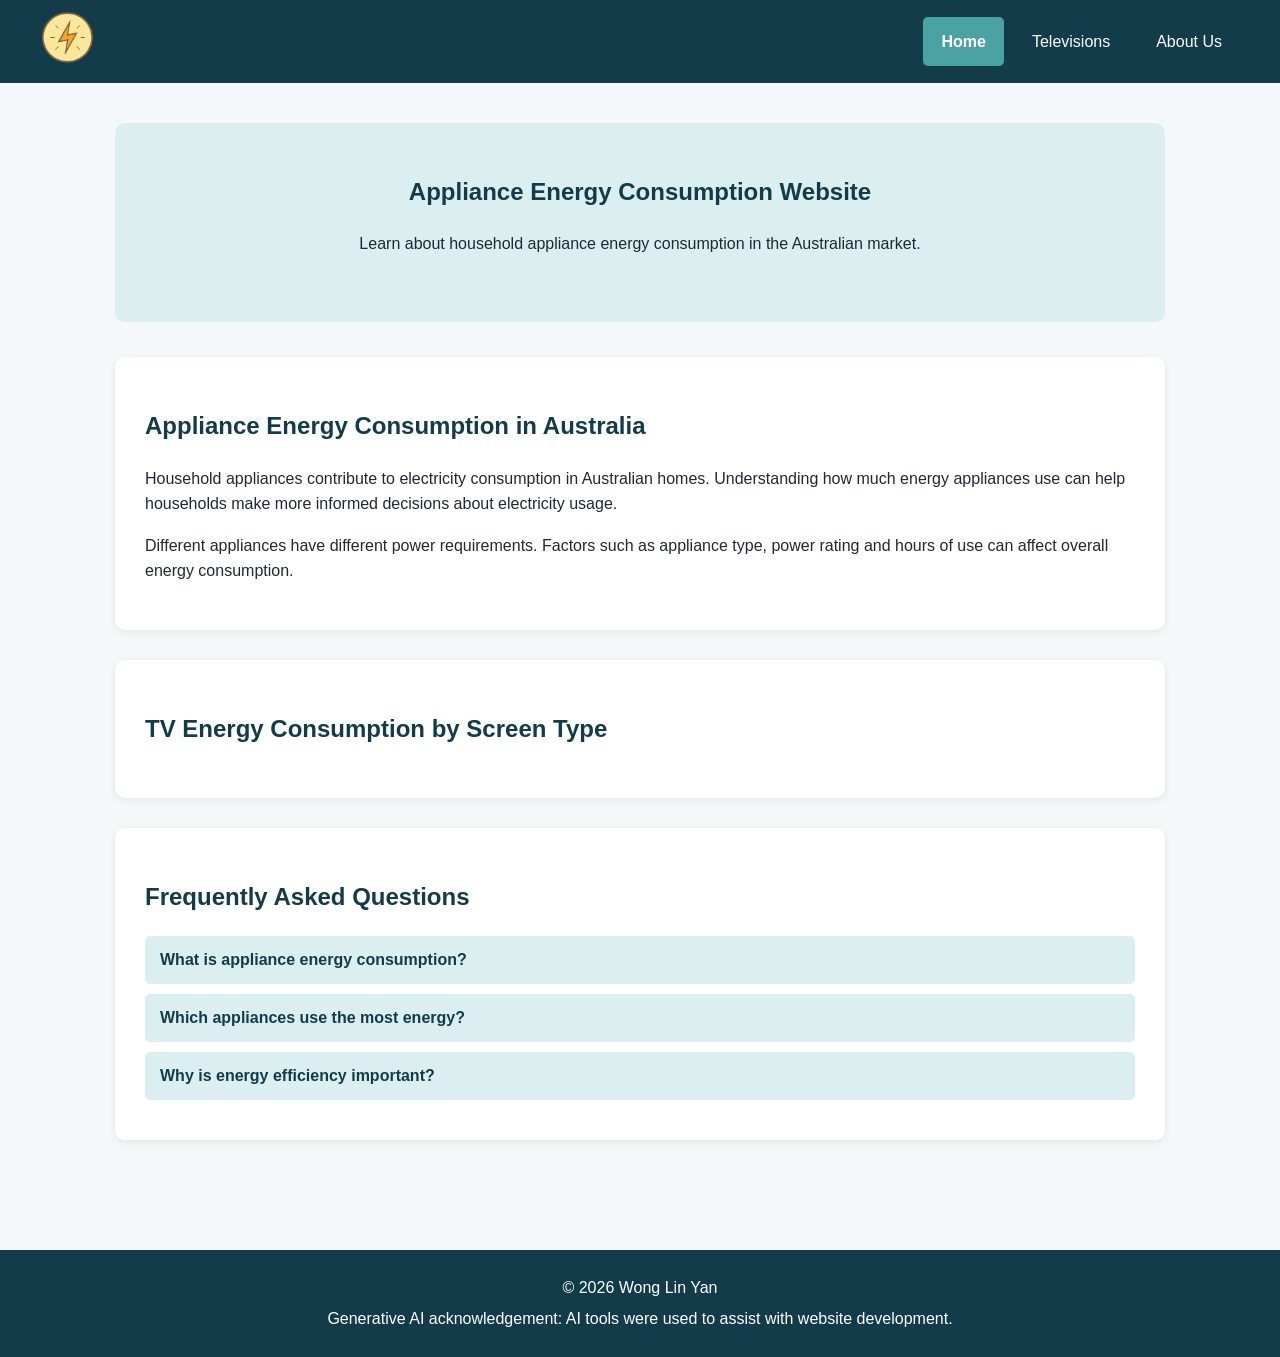
==== Exercise 5/index.html @ 8d078c28 "completed exercise 5.1" ====
<!DOCTYPE html>
<html lang="en">
<head>
    <meta charset="UTF-8">
    <meta name="viewport" content="width=device-width, initial-scale=1.0">
    <title>Appliance Energy Consumption</title>

    <link rel="stylesheet" href="assets/css/style.css">
</head>

<body>

    <header>
        <nav class="navbar">

            <a href="index.html" class="logo">
                <img src="assets/img/PowerIcon.png" alt="Power logo">
            </a>

            <div class="nav-links">
                <a href="index.html" class="active">Home</a>
                <a href="televisions.html">Televisions</a>
                <a href="about.html">About Us</a>
            </div>

        </nav>
    </header>

    <main>

        <section class="hero">
            <h1>Appliance Energy Consumption Website</h1>
            <p>
                Learn about household appliance energy consumption
                in the Australian market.
            </p>
        </section>

        <section class="content">
            <h2>Appliance Energy Consumption in Australia</h2>

            <p>
                Household appliances contribute to electricity consumption
                in Australian homes. Understanding how much energy appliances
                use can help households make more informed decisions about
                electricity usage.
            </p>

            <p>
                Different appliances have different power requirements.
                Factors such as appliance type, power rating and hours of use
                can affect overall energy consumption.
            </p>
        </section>

        <section class="content">
    <h2>TV Energy Consumption by Screen Type</h2>
    <div id="bar-chart"></div>
</section>

<script src="https://d3js.org/d3.v7.min.js"></script>
<script src="assets/js/bar-chart.js"></script>

        <section class="faq">
            <h2>Frequently Asked Questions</h2>

            <div class="faq-item">
                <button class="faq-question">
                    What is appliance energy consumption?
                </button>

                <div class="faq-answer">
                    <p>
                        Appliance energy consumption refers to the amount of
                        electrical energy used by an appliance while it is
                        operating.
                    </p>
                </div>
            </div>

            <div class="faq-item">
                <button class="faq-question">
                    Which appliances use the most energy?
                </button>

                <div class="faq-answer">
                    <p>
                        Energy consumption varies between appliances and
                        depends on their power rating and how long they are used.
                    </p>
                </div>
            </div>

            <div class="faq-item">
                <button class="faq-question">
                    Why is energy efficiency important?
                </button>

                <div class="faq-answer">
                    <p>
                        Energy-efficient appliances can help reduce electricity
                        consumption and may lower household energy costs.
                    </p>
                </div>
            </div>

        </section>

    </main>

    <footer>
        <p>&copy; 2026 Wong Lin Yan</p>
        <p>Generative AI acknowledgement: AI tools were used to assist with website development.</p>
    </footer>

    <script src="assets/js/script.js"></script>
    <script src="https://d3js.org/d3.v7.min.js"></script>
<script src="assets/js/bar-chart.js"></script>

</body>
</html>
---- Exercise 5/assets/css/style.css ----
/* General page styling */
* {
    box-sizing: border-box;
}

body {
    margin: 0;
    font-family: Arial, sans-serif;
    background-color: #f4f8f9;
    color: #1f2933;
    line-height: 1.6;
}

/* Navigation */
.navbar {
    display: flex;
    align-items: center;
    justify-content: space-between;
    background-color: #123c4a;
    padding: 10px 40px;
}

.logo img {
    width: 55px;
    height: 55px;
    object-fit: contain;
}

.logo:hover img {
    opacity: 0.75;
}

.nav-links {
    display: flex;
    gap: 10px;
}

.nav-links a {
    color: white;
    text-decoration: none;
    padding: 12px 18px;
    border-radius: 5px;
}

.nav-links a:hover {
    background-color: #2d7182;
}

.nav-links a.active {
    background-color: #4aa3a2;
    font-weight: bold;
}

/* Main content */
main {
    max-width: 1100px;
    margin: 0 auto;
    padding: 40px 25px;
}

.hero {
    background-color: #dceff0;
    padding: 50px 30px;
    text-align: center;
    border-radius: 10px;
    margin-bottom: 35px;
}

.hero h1 {
    color: #123c4a;
    margin-top: 0;
}

.content,
.faq {
    background-color: white;
    padding: 30px;
    margin-bottom: 30px;
    border-radius: 10px;
    box-shadow: 0 2px 8px rgba(0, 0, 0, 0.08);
}

h2 {
    color: #123c4a;
}

/* FAQ */
.faq-item {
    margin-bottom: 10px;
}

.faq-question {
    width: 100%;
    padding: 15px;
    border: none;
    background-color: #dceff0;
    color: #123c4a;
    font-size: 16px;
    font-weight: bold;
    text-align: left;
    cursor: pointer;
    border-radius: 5px;
}

.faq-question:hover {
    background-color: #b9dfe1;
}

.faq-answer {
    display: none;
    padding: 10px 15px;
    background-color: #f4f8f9;
    border-left: 4px solid #4aa3a2;
}

/* Footer */
footer {
    background-color: #123c4a;
    color: white;
    text-align: center;
    padding: 20px;
    margin-top: 40px;
}

footer p {
    margin: 5px;
}

/* D3 chart */
.responsive-svg-container {
    width: 100%;
    height: auto;
    display: block;
}

.bar {
    fill: #4aa3a2;
}

.bar-label {
    font-size: 14px;
    font-weight: bold;
    fill: #1f2933;
}
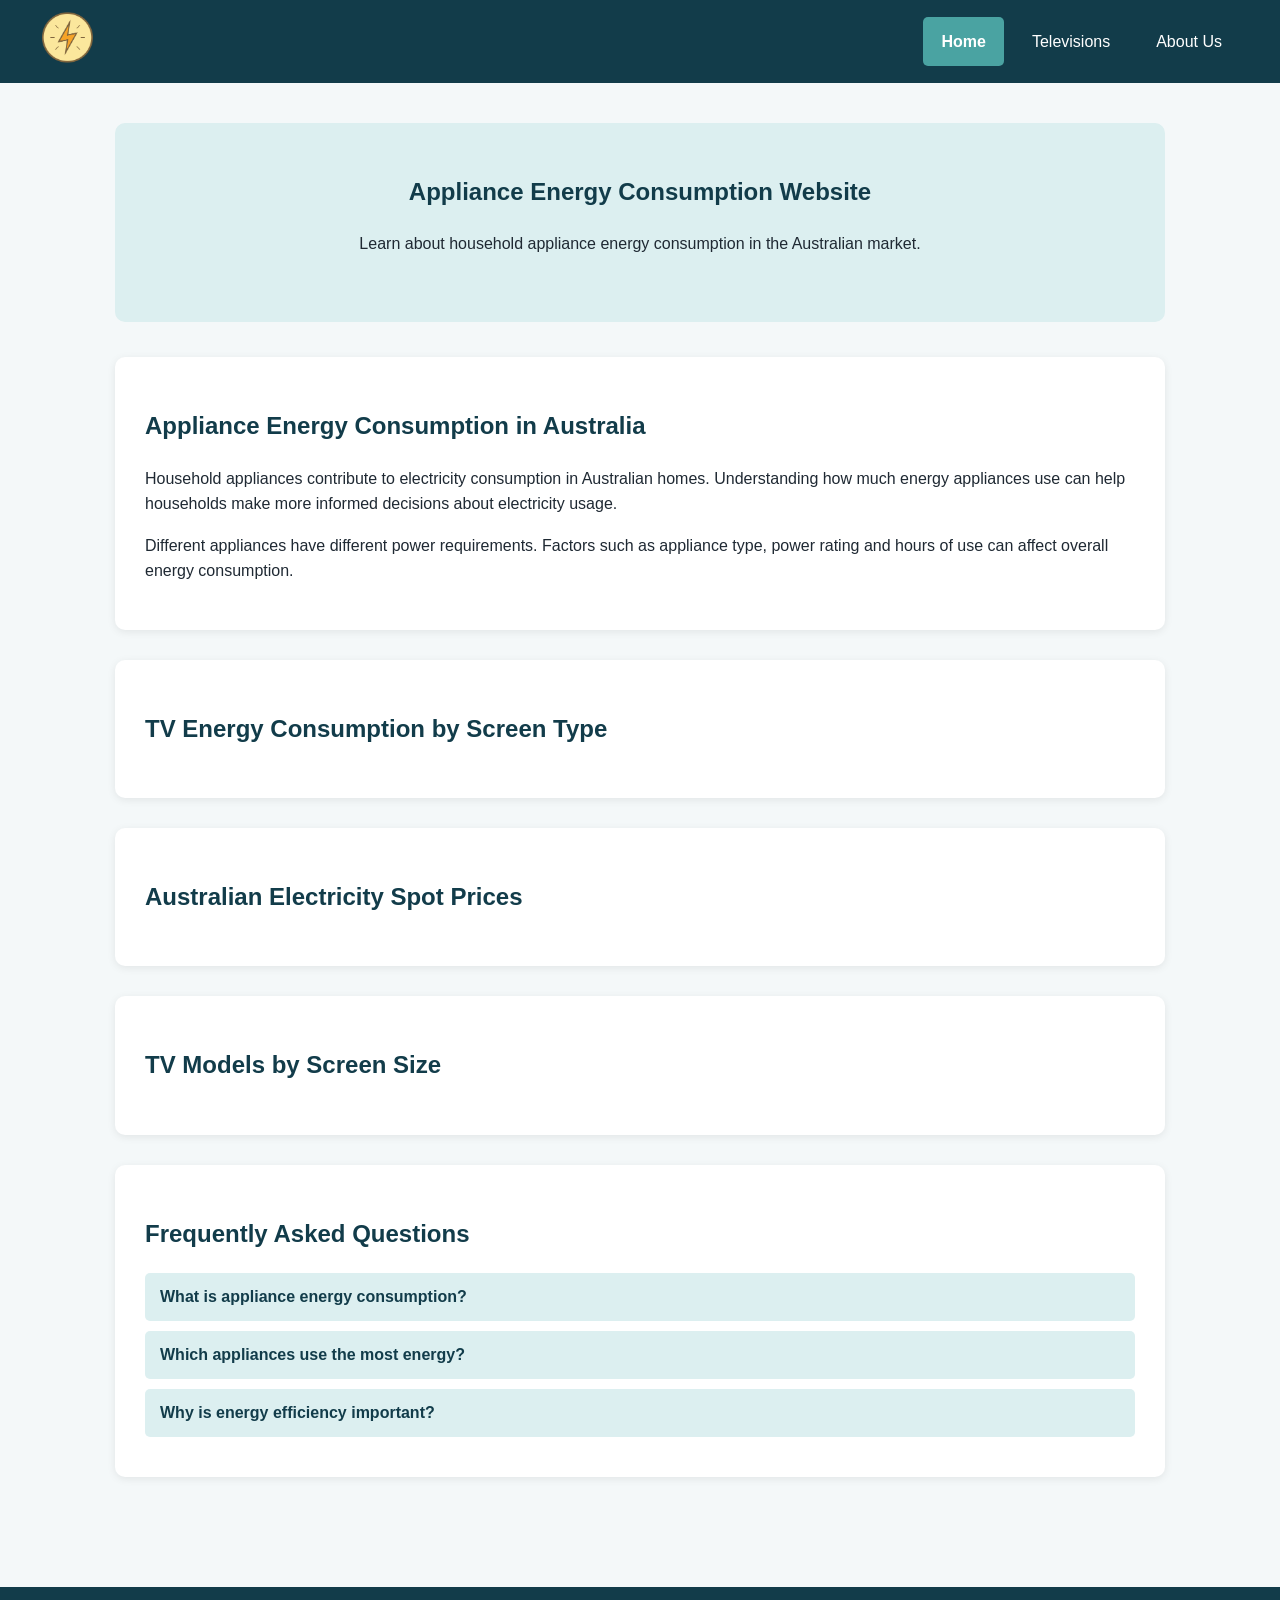
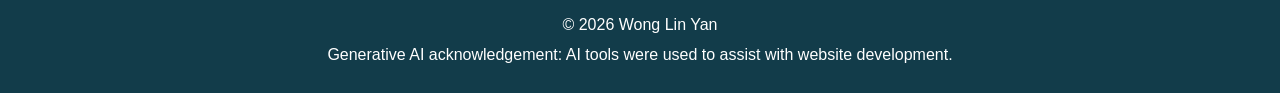
==== commit 33e069b4: "completed exercise 5" ====
--- a/Exercise 5/index.html
+++ b/Exercise 5/index.html
@@ -58,6 +58,18 @@
     <div id="bar-chart"></div>
 </section>
 
+<section class="content">
+    <h2>Australian Electricity Spot Prices</h2>
+
+    <div id="line-chart"></div>
+</section>
+
+<section class="content">
+    <h2>TV Models by Screen Size</h2>
+
+    <div id="donut-chart"></div>
+</section>
+
 <script src="https://d3js.org/d3.v7.min.js"></script>
 <script src="assets/js/bar-chart.js"></script>
 
@@ -116,6 +128,9 @@
     <script src="assets/js/script.js"></script>
     <script src="https://d3js.org/d3.v7.min.js"></script>
 <script src="assets/js/bar-chart.js"></script>
+<script src="assets/js/line-chart.js"></script>
+<script src="assets/js/donut-chart.js"></script>
+
 
 </body>
 </html>
--- a/Exercise 5/assets/css/style.css
+++ b/Exercise 5/assets/css/style.css
@@ -141,4 +141,20 @@
     font-size: 14px;
     font-weight: bold;
     fill: #1f2933;
+}
+
+.point {
+    fill: #123c4a;
+}
+
+.line {
+    fill: none;
+    stroke: #4aa3a2;
+    stroke-width: 2;
+}
+
+.donut-label {
+    font-size: 13px;
+    font-weight: bold;
+    fill: white;
 }
